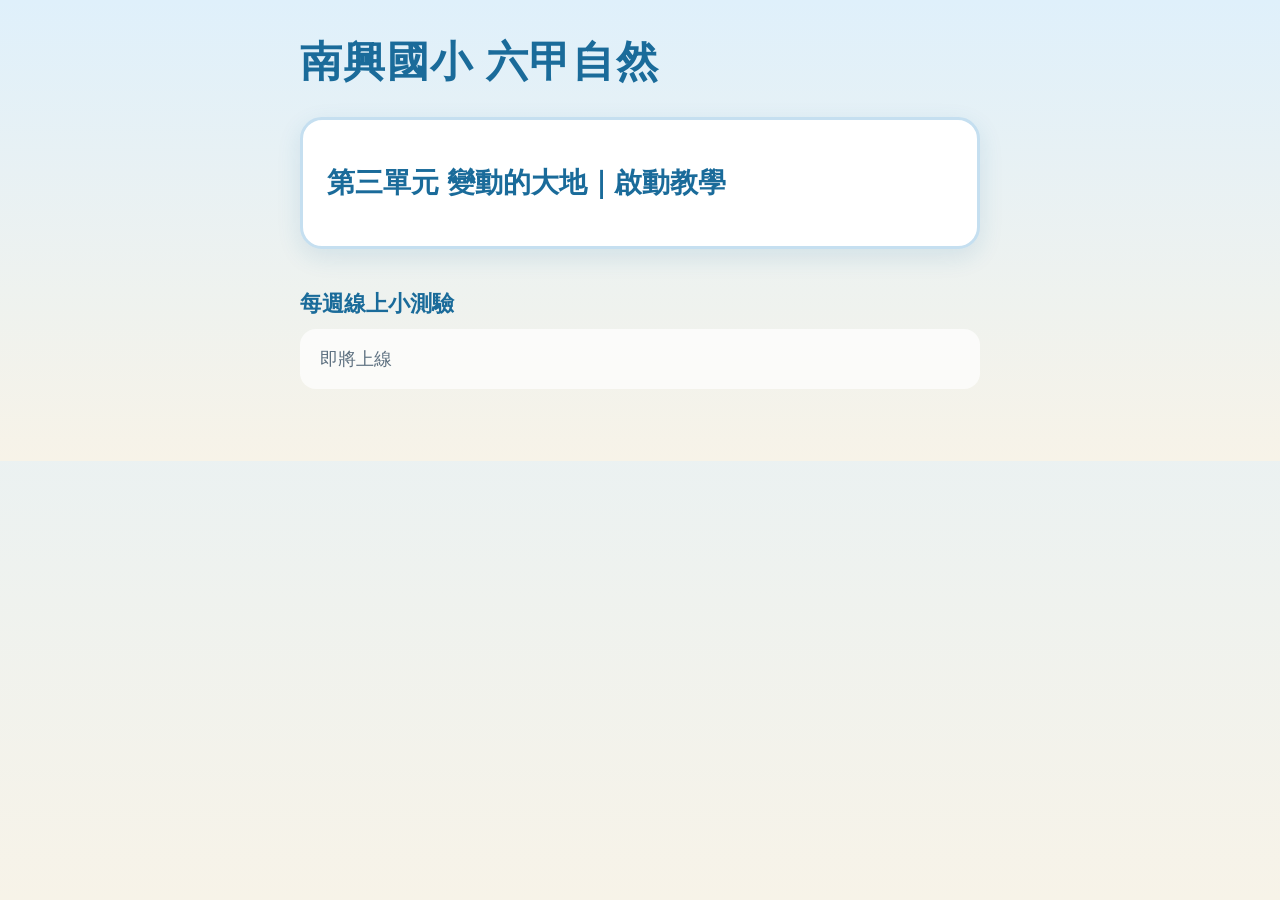
==== index.html @ 41f66047 "Add science landing page and unit 3 lesson for GitHub Pages. Serve a Traditional Chinese home page f" ====
<!DOCTYPE html>
<html lang="zh-Hant">
<head>
<meta charset="UTF-8">
<meta name="viewport" content="width=device-width, initial-scale=1">
<title>南興國小 六甲自然</title>
<style>
  :root {
    --deep: #1a6b9a;
    --water: #3d94c8;
    --ink: #243746;
    --muted: #5d7080;
    --line: #c5dff0;
  }
  * { box-sizing: border-box; }
  html, body {
    margin: 0;
    min-height: 100%;
    font-family: "PingFang TC", "Noto Sans TC", "Microsoft JhengHei", sans-serif;
    color: var(--ink);
    background: linear-gradient(180deg, #dff0fb 0%, #f7f3e8 100%);
  }
  main {
    max-width: 720px;
    margin: 0 auto;
    padding: 36px 20px 72px;
  }
  h1 {
    margin: 0 0 28px;
    font-size: clamp(30px, 6.5vw, 42px);
    line-height: 1.25;
    color: var(--deep);
    letter-spacing: 0.03em;
  }
  a.card {
    display: flex;
    flex-direction: column;
    justify-content: center;
    min-height: 132px;
    padding: 28px 24px;
    background: #fff;
    border: 3px solid var(--line);
    border-radius: 22px;
    box-shadow: 0 8px 24px rgba(26, 107, 154, 0.12);
    text-decoration: none;
    color: var(--deep);
    font-size: clamp(22px, 4.8vw, 28px);
    font-weight: 800;
    line-height: 1.4;
  }
  a.card:active { transform: scale(0.985); }
  section {
    margin-top: 40px;
  }
  h2 {
    margin: 0 0 10px;
    font-size: 22px;
    color: var(--deep);
  }
  section p {
    margin: 0;
    padding: 18px 20px;
    background: rgba(255, 255, 255, 0.72);
    border-radius: 16px;
    font-size: 18px;
    color: var(--muted);
  }
</style>
</head>
<body>
<main>
  <h1>南興國小 六甲自然</h1>
  <a class="card" href="unit3/">第三單元 變動的大地｜啟動教學</a>
  <section>
    <h2>每週線上小測驗</h2>
    <p>即將上線</p>
  </section>
</main>
</body>
</html>
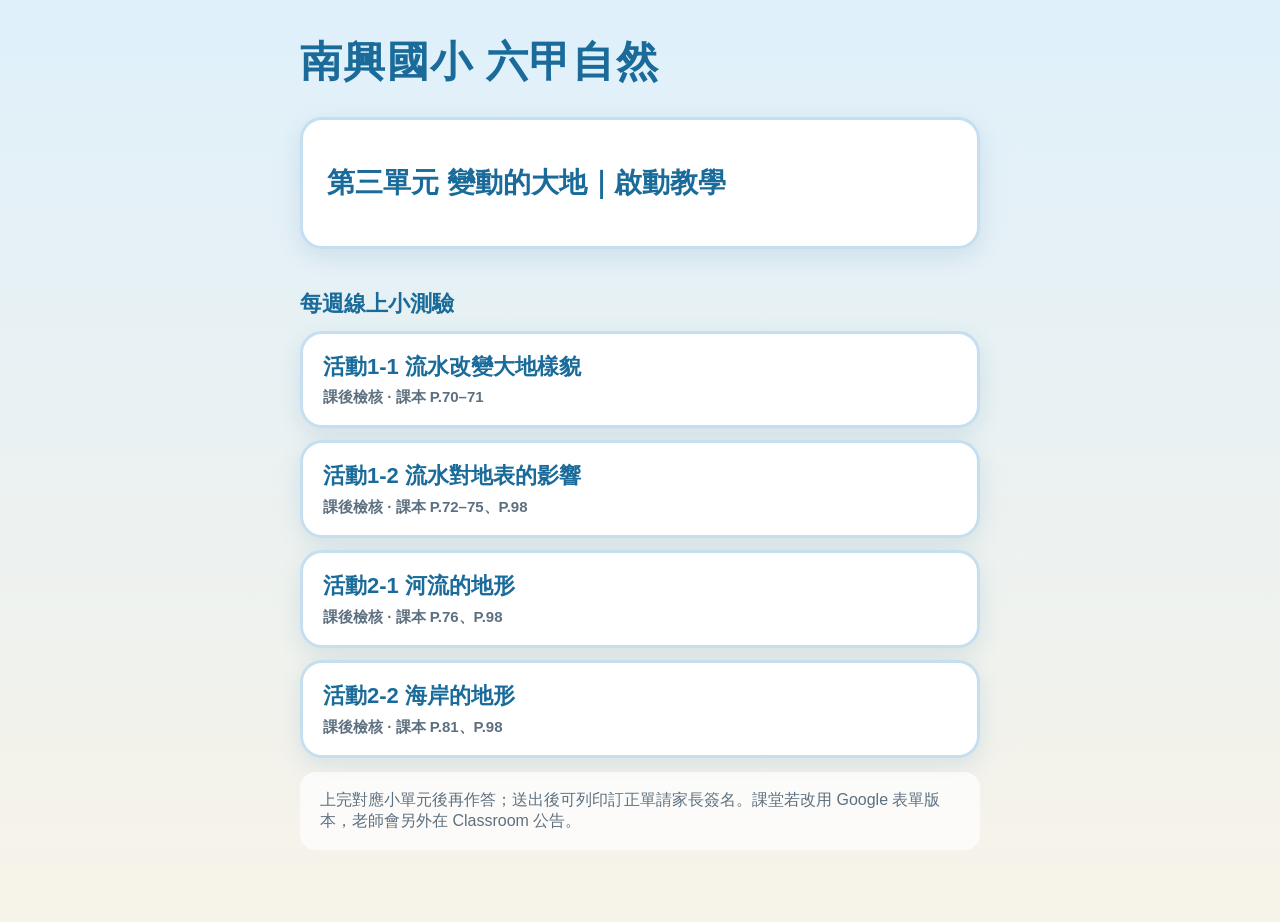
==== commit 1f1ab151: "Add 第三單元 線上檢核測驗 (1-1~2-2) Co-authored-by: linkinlth <linkinlth@users.noreply.github.com>" ====
--- a/index.html
+++ b/index.html
@@ -65,6 +65,25 @@
     font-size: 18px;
     color: var(--muted);
   }
+
+  a.card.small {
+    min-height: 88px;
+    padding: 18px 20px;
+    font-size: clamp(18px, 4vw, 22px);
+    margin-top: 12px;
+  }
+  a.card.small span {
+    display: block;
+    margin-top: 4px;
+    font-size: 15px;
+    font-weight: 600;
+    color: var(--muted);
+  }
+  .note {
+    margin-top: 14px;
+    font-size: 16px;
+    color: var(--muted);
+  }
 </style>
 </head>
 <body>
@@ -73,7 +92,11 @@
   <a class="card" href="unit3/">第三單元 變動的大地｜啟動教學</a>
   <section>
     <h2>每週線上小測驗</h2>
-    <p>即將上線</p>
+    <a class="card small" href="unit3/quiz/1-1.html">活動1-1 流水改變大地樣貌<span>課後檢核 · 課本 P.70–71</span></a>
+    <a class="card small" href="unit3/quiz/1-2.html">活動1-2 流水對地表的影響<span>課後檢核 · 課本 P.72–75、P.98</span></a>
+    <a class="card small" href="unit3/quiz/2-1.html">活動2-1 河流的地形<span>課後檢核 · 課本 P.76、P.98</span></a>
+    <a class="card small" href="unit3/quiz/2-2.html">活動2-2 海岸的地形<span>課後檢核 · 課本 P.81、P.98</span></a>
+    <p class="note">上完對應小單元後再作答；送出後可列印訂正單請家長簽名。課堂若改用 Google 表單版本，老師會另外在 Classroom 公告。</p>
   </section>
 </main>
 </body>
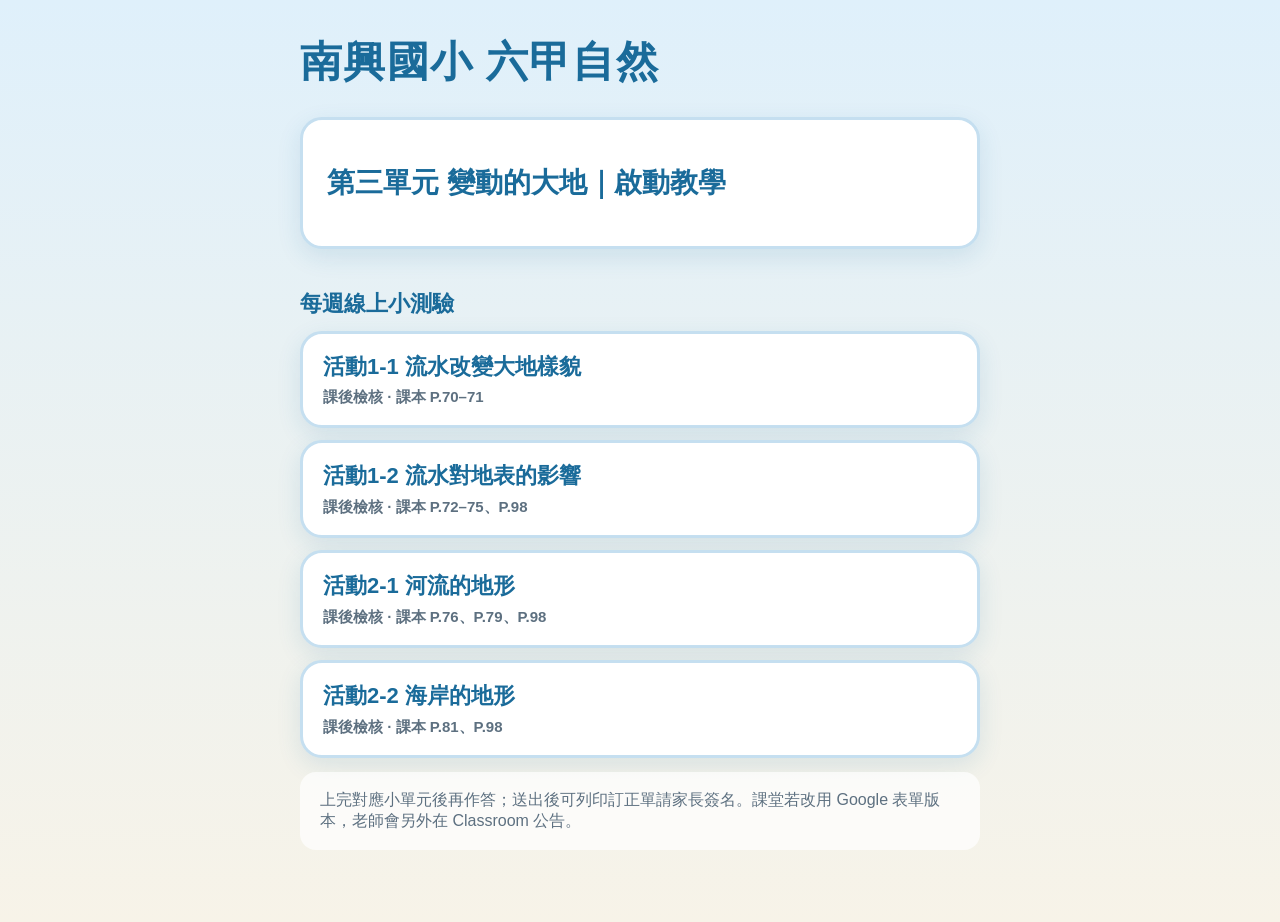
==== commit 4bd8329b: "Unit3 2-1 quiz: add 凹岸/凸岸 picture questions Co-authored-by: linkinlth <linkinlth@users.noreply.githu" ====
--- a/index.html
+++ b/index.html
@@ -94,7 +94,7 @@
     <h2>每週線上小測驗</h2>
     <a class="card small" href="unit3/quiz/1-1.html">活動1-1 流水改變大地樣貌<span>課後檢核 · 課本 P.70–71</span></a>
     <a class="card small" href="unit3/quiz/1-2.html">活動1-2 流水對地表的影響<span>課後檢核 · 課本 P.72–75、P.98</span></a>
-    <a class="card small" href="unit3/quiz/2-1.html">活動2-1 河流的地形<span>課後檢核 · 課本 P.76、P.98</span></a>
+    <a class="card small" href="unit3/quiz/2-1.html">活動2-1 河流的地形<span>課後檢核 · 課本 P.76、P.79、P.98</span></a>
     <a class="card small" href="unit3/quiz/2-2.html">活動2-2 海岸的地形<span>課後檢核 · 課本 P.81、P.98</span></a>
     <p class="note">上完對應小單元後再作答；送出後可列印訂正單請家長簽名。課堂若改用 Google 表單版本，老師會另外在 Classroom 公告。</p>
   </section>
